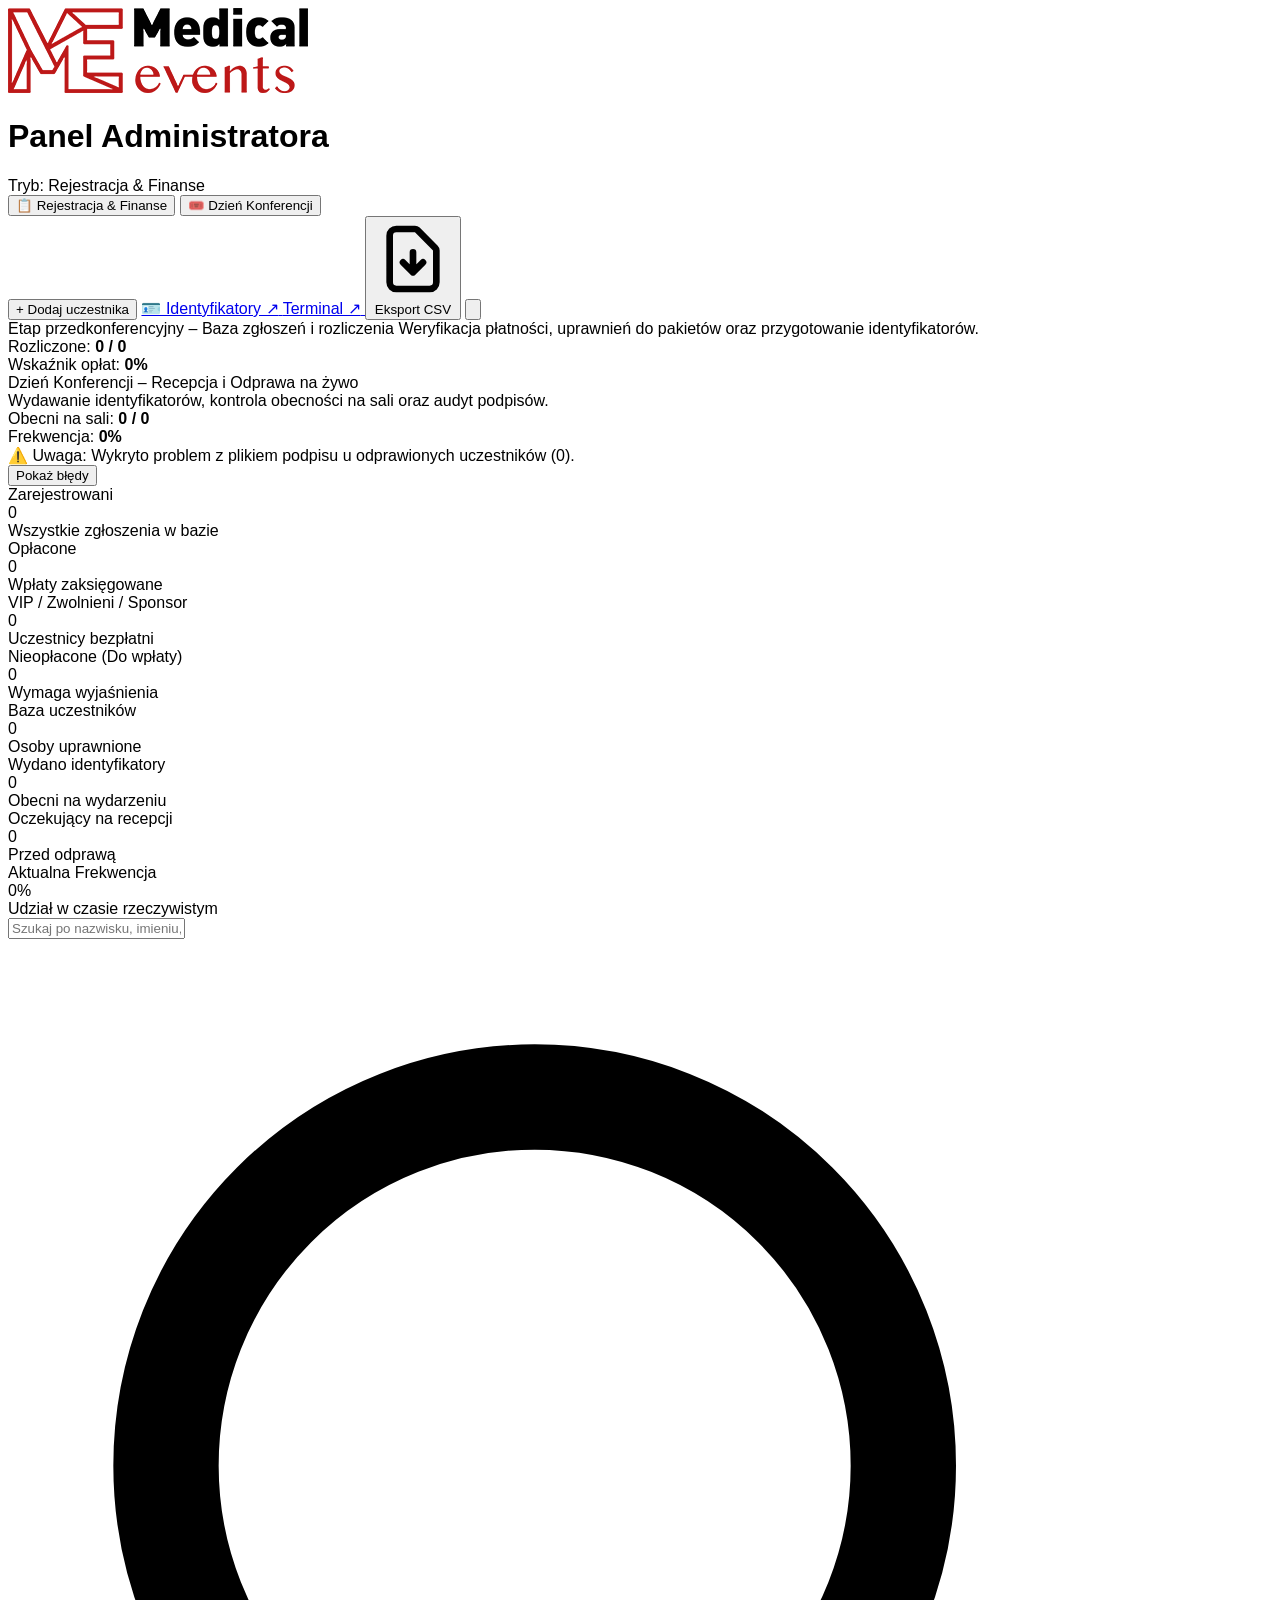
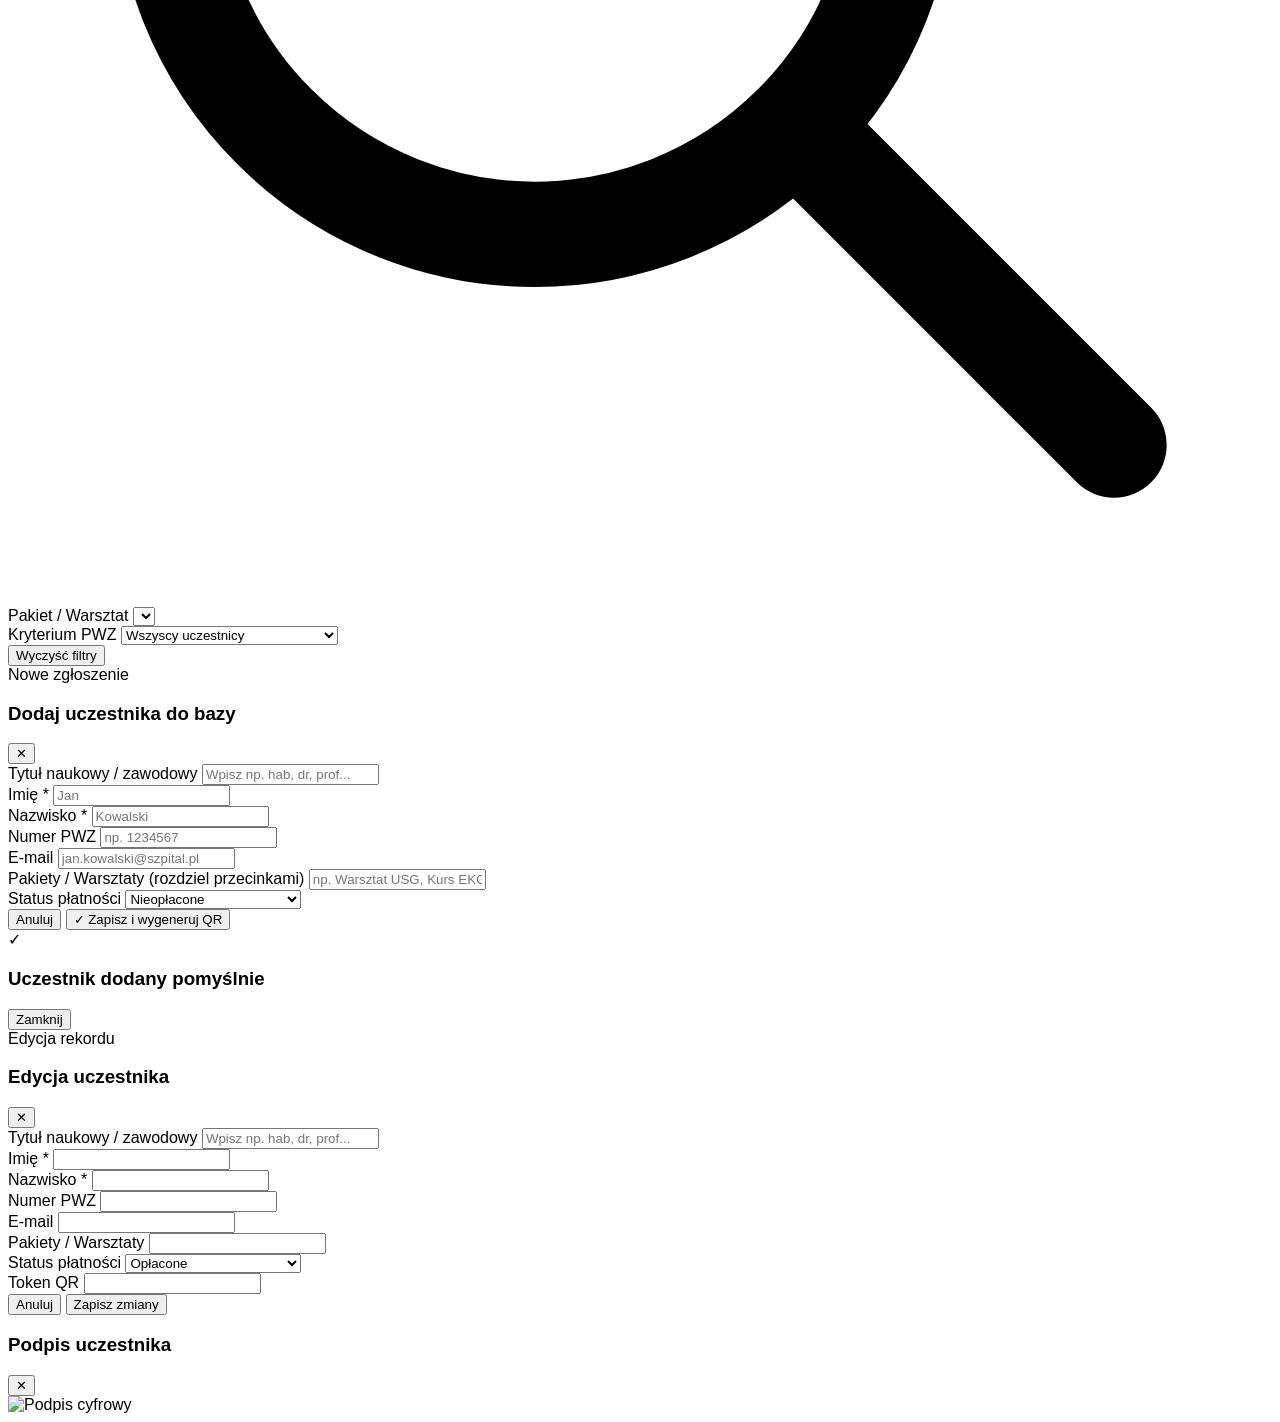
==== admin.html @ 94170e28 "chore: stabilny stan bazowy SKD 2026" ====
<!DOCTYPE html>
<html lang="pl" class="h-full">
<head>
  <meta charset="UTF-8" />
  <meta name="viewport" content="width=device-width, initial-scale=1.0" />
  <title>Medical Events – Panel Administratora</title>
  
  <!-- Skrypt QR -->
  <script src="https://cdnjs.cloudflare.com/ajax/libs/qrcodejs/1.0.0/qrcode.min.js"></script>
  <!-- Tailwind CSS -->
  <script src="https://cdn.tailwindcss.com"></script>
  <script>
    tailwind.config = {
      theme: {
        extend: {
          fontFamily: {
            sans: ['Arial', '-apple-system', 'BlinkMacSystemFont', 'Segoe UI', 'Roboto', 'Helvetica', 'sans-serif'],
          }
        }
      }
    }
  </script>
  <style>
    body {
      font-family: Arial, -apple-system, BlinkMacSystemFont, "Segoe UI", Roboto, Helvetica, sans-serif;
    }
    #admin-sig-canvas { touch-action: none; }
  </style>
  <script type="module" crossorigin src="/assets/admin-C3ojmlNM.js"></script>
  <link rel="modulepreload" crossorigin href="/assets/modulepreload-polyfill-P2Xu9kJm.js">
</head>
<body class="bg-slate-50 text-slate-800 min-h-full flex flex-col antialiased">

  <!-- Pasek górny -->
  <header class="bg-white border-b border-slate-200 px-4 sm:px-6 lg:px-8 py-3 flex flex-wrap items-center justify-between gap-3 sticky top-0 z-40 shadow-xs">
    <div class="flex items-center gap-3">
      <img 
        src="/logo.png" 
        alt="Medical Events Logo" 
        class="h-8 w-auto object-contain"
        onerror="this.onerror=null; this.src='https://medicalevents.pl/wp-content/uploads/2023/04/logo-medical-events.png';" 
      />
      <div class="h-5 w-px bg-slate-200 hidden sm:block"></div>
      <div>
        <h1 class="text-sm font-bold tracking-tight text-slate-900 leading-tight">Panel Administratora</h1>
        <span id="header-mode-indicator" class="text-xs text-slate-500 font-normal">Tryb: Rejestracja & Finanse</span>
      </div>
    </div>

    <!-- Przełącznik Etapów -->
    <div class="flex items-center bg-slate-100 p-0.5 rounded-lg border border-slate-200 text-xs font-semibold">
      <button id="btn-mode-pre" class="flex items-center gap-1.5 px-3 py-1.5 rounded-md transition-all bg-white text-slate-900 border border-slate-200 shadow-2xs">
        <span>📋</span>
        <span>Rejestracja & Finanse</span>
      </button>
      <button id="btn-mode-event" class="flex items-center gap-1.5 px-3 py-1.5 rounded-md transition-all text-slate-600 hover:text-slate-900">
        <span>🎟️</span>
        <span>Dzień Konferencji</span>
      </button>
    </div>

    <!-- Narzędzia -->
    <div class="flex items-center gap-2">
      <button id="btn-open-create-modal" class="bg-slate-900 hover:bg-slate-800 text-white text-xs font-semibold px-3 py-1.5 rounded-lg transition flex items-center gap-1.5 shadow-2xs">
        <span class="text-sm leading-none">+</span>
        <span>Dodaj uczestnika</span>
      </button>
      <a href="/badges.html" target="_blank" class="text-xs font-semibold text-slate-700 hover:text-slate-900 bg-slate-100 hover:bg-slate-200 border border-slate-200 px-3 py-1.5 rounded-lg transition flex items-center gap-1">
        <span>🪪 Identyfikatory ↗</span>
      </a>
      <a href="/" target="_blank" class="text-xs font-semibold text-slate-700 hover:text-slate-900 bg-slate-100 hover:bg-slate-200 border border-slate-200 px-3 py-1.5 rounded-lg transition flex items-center gap-1">
        <span>Terminal ↗</span>
      </a>
      <button id="btn-export-csv" class="bg-white hover:bg-slate-50 text-slate-700 border border-slate-200 text-xs font-semibold px-3 py-1.5 rounded-lg transition flex items-center gap-1 shadow-2xs">
        <svg class="w-3.5 h-3.5 text-slate-500" fill="none" stroke="currentColor" viewBox="0 0 24 24"><path stroke-linecap="round" stroke-linejoin="round" stroke-width="2" d="M12 10v6m0 0l-3-3m3 3l3-3m2 8H7a2 2 0 01-2-2V5a2 2 0 012-2h5.586a1 1 0 01.707.293l5.414 5.414a1 1 0 01.293.707V19a2 2 0 01-2 2z"/></svg>
        <span>Eksport CSV</span>
      </button>
      <button id="btn-refresh" title="Odśwież dane" class="bg-white hover:bg-slate-50 text-slate-600 p-1.5 rounded-lg transition border border-slate-200 shadow-2xs">
        <svg class="w-4 h-4" fill="none" stroke="currentColor" viewBox="0 0 24 24"><path stroke-linecap="round" stroke-linejoin="round" stroke-width="2" d="M4 4v5h.582m15.356 2A8.001 8.001 0 004.582 9m0 0H9m11 11v-5h-.581m0 0a8.003 8.003 0 01-15.357-2m15.357 2H15"/></svg>
      </button>
    </div>
  </header>

  <!-- Główna zawartość -->
  <main class="flex-1 w-full max-w-[1500px] mx-auto p-4 sm:p-6 flex flex-col gap-4">

    <!-- Subtelny pasek statusu trybu -->
    <div id="subbar-pre" class="bg-white border border-slate-200 rounded-xl p-4 flex flex-col sm:flex-row items-start sm:items-center justify-between gap-3 shadow-2xs">
      <div>
        <span class="text-xs font-bold text-slate-900 block">Etap przedkonferencyjny – Baza zgłoszeń i rozliczenia</span>
        <span class="text-xs text-slate-500">Weryfikacja płatności, uprawnień do pakietów oraz przygotowanie identyfikatorów.</span>
      </div>
      <div class="flex items-center gap-4 text-xs">
        <div class="text-slate-600">Rozliczone: <strong id="subbar-pre-ratio" class="text-slate-900">0 / 0</strong></div>
        <div class="h-4 w-px bg-slate-200"></div>
        <div class="text-slate-600">Wskaźnik opłat: <strong id="subbar-pre-pct" class="text-slate-900">0%</strong></div>
      </div>
    </div>

    <div id="subbar-event" class="hidden bg-white border border-slate-200 rounded-xl p-4 flex flex-col sm:flex-row items-start sm:items-center justify-between gap-3 shadow-2xs">
      <div>
        <div class="flex items-center gap-2">
          <span class="w-2 h-2 rounded-full bg-emerald-500"></span>
          <span class="text-xs font-bold text-slate-900 block">Dzień Konferencji – Recepcja i Odprawa na żywo</span>
        </div>
        <span class="text-xs text-slate-500">Wydawanie identyfikatorów, kontrola obecności na sali oraz audyt podpisów.</span>
      </div>
      <div class="flex items-center gap-4 text-xs">
        <div class="text-slate-600">Obecni na sali: <strong id="subbar-event-ratio" class="text-slate-900">0 / 0</strong></div>
        <div class="h-4 w-px bg-slate-200"></div>
        <div class="text-slate-600">Frekwencja: <strong id="subbar-event-pct" class="text-slate-900">0%</strong></div>
      </div>
    </div>

    <!-- Alert błędu podpisów -->
    <div id="sig-warning-banner" class="hidden bg-amber-50/70 border border-amber-200 text-amber-900 rounded-xl p-3.5 flex items-center justify-between gap-3 text-xs">
      <div class="flex items-center gap-2">
        <span class="font-bold">⚠️ Uwaga:</span>
        <span>Wykryto problem z plikiem podpisu u odprawionych uczestników (<span id="banner-error-count">0</span>).</span>
      </div>
      <button id="btn-filter-sig-errors" class="bg-amber-100 hover:bg-amber-200 text-amber-900 font-semibold px-3 py-1 rounded-md transition border border-amber-300">
        Pokaż błędy
      </button>
    </div>

    <!-- KAFELKI KPI: ETAP 1 -->
    <div id="kpi-pre" class="grid grid-cols-2 lg:grid-cols-4 gap-3">
      <div data-stat-filter="all" class="stat-card cursor-pointer bg-white border border-slate-200 rounded-xl p-4 shadow-2xs hover:border-slate-300 transition">
        <div class="text-xs text-slate-500 font-medium">Zarejestrowani</div>
        <div id="stat-pre-total" class="text-2xl font-bold text-slate-900 mt-1">0</div>
        <div class="text-[11px] text-slate-400 mt-0.5">Wszystkie zgłoszenia w bazie</div>
      </div>

      <div data-stat-filter="paid" class="stat-card cursor-pointer bg-white border border-slate-200 rounded-xl p-4 shadow-2xs hover:border-slate-300 transition">
        <div class="text-xs text-slate-500 font-medium">Opłacone</div>
        <div id="stat-pre-paid" class="text-2xl font-bold text-slate-900 mt-1">0</div>
        <div class="text-[11px] text-slate-500 mt-0.5">Wpłaty zaksięgowane</div>
      </div>

      <div data-stat-filter="exempt" class="stat-card cursor-pointer bg-white border border-slate-200 rounded-xl p-4 shadow-2xs hover:border-slate-300 transition">
        <div class="text-xs text-slate-500 font-medium">VIP / Zwolnieni / Sponsor</div>
        <div id="stat-pre-exempt" class="text-2xl font-bold text-slate-900 mt-1">0</div>
        <div class="text-[11px] text-slate-500 mt-0.5">Uczestnicy bezpłatni</div>
      </div>

      <div data-stat-filter="unpaid" class="stat-card cursor-pointer bg-white border border-slate-200 rounded-xl p-4 shadow-2xs hover:border-slate-300 transition">
        <div class="text-xs text-slate-500 font-medium">Nieopłacone (Do wpłaty)</div>
        <div id="stat-pre-unpaid" class="text-2xl font-bold text-slate-900 mt-1">0</div>
        <div class="text-[11px] text-slate-500 mt-0.5">Wymaga wyjaśnienia</div>
      </div>
    </div>

    <!-- KAFELKI KPI: ETAP 2 -->
    <div id="kpi-event" class="hidden grid grid-cols-2 lg:grid-cols-4 gap-3">
      <div data-stat-filter="all" class="stat-card cursor-pointer bg-white border border-slate-200 rounded-xl p-4 shadow-2xs hover:border-slate-300 transition">
        <div class="text-xs text-slate-500 font-medium">Baza uczestników</div>
        <div id="stat-event-total" class="text-2xl font-bold text-slate-900 mt-1">0</div>
        <div class="text-[11px] text-slate-400 mt-0.5">Osoby uprawnione</div>
      </div>

      <div data-stat-filter="attended" class="stat-card cursor-pointer bg-white border border-slate-200 rounded-xl p-4 shadow-2xs hover:border-slate-300 transition">
        <div class="text-xs text-slate-500 font-medium">Wydano identyfikatory</div>
        <div id="stat-event-attended" class="text-2xl font-bold text-slate-900 mt-1">0</div>
        <div class="text-[11px] text-slate-500 mt-0.5">Obecni na wydarzeniu</div>
      </div>

      <div data-stat-filter="pending" class="stat-card cursor-pointer bg-white border border-slate-200 rounded-xl p-4 shadow-2xs hover:border-slate-300 transition">
        <div class="text-xs text-slate-500 font-medium">Oczekujący na recepcji</div>
        <div id="stat-event-pending" class="text-2xl font-bold text-slate-900 mt-1">0</div>
        <div class="text-[11px] text-slate-500 mt-0.5">Przed odprawą</div>
      </div>

      <div class="bg-white border border-slate-200 rounded-xl p-4 shadow-2xs">
        <div class="text-xs text-slate-500 font-medium">Aktualna Frekwencja</div>
        <div id="stat-event-percentage" class="text-2xl font-bold text-slate-900 mt-1">0%</div>
        <div class="text-[11px] text-slate-500 mt-0.5">Udział w czasie rzeczywistym</div>
      </div>
    </div>

    <!-- Filtry i Szukajka -->
    <div class="bg-white border border-slate-200 rounded-xl p-4 shadow-2xs flex flex-col gap-3">
      <div class="flex flex-col lg:flex-row gap-3 items-stretch lg:items-center justify-between">
        <div class="relative flex-1">
          <input 
            id="search-input" 
            type="text" 
            placeholder="Szukaj po nazwisku, imieniu, PWZ, emailu, tokenie..." 
            class="w-full bg-slate-50/70 border border-slate-300 rounded-lg pl-9 pr-3 py-2 text-xs text-slate-900 focus:outline-none focus:border-slate-500 focus:bg-white transition"
          />
          <svg class="w-4 h-4 text-slate-400 absolute left-3 top-1/2 -translate-y-1/2" fill="none" stroke="currentColor" viewBox="0 0 24 24"><path stroke-linecap="round" stroke-linejoin="round" stroke-width="2" d="M21 21l-6-6m2-5a7 7 0 11-14 0 7 7 0 0114 0z"/></svg>
        </div>

        <div id="quick-filters-container" class="flex items-center gap-1.5 overflow-x-auto pb-1 lg:pb-0 text-xs"></div>
      </div>

      <div class="pt-2.5 border-t border-slate-100 grid grid-cols-1 sm:grid-cols-3 gap-3">
        <div>
          <label class="block text-[11px] font-semibold text-slate-500 mb-1">Pakiet / Warsztat</label>
          <select id="filter-package" class="w-full bg-slate-50/70 border border-slate-300 rounded-lg px-2.5 py-1.5 text-xs text-slate-800 focus:outline-none focus:border-slate-500"></select>
        </div>
        <div>
          <label class="block text-[11px] font-semibold text-slate-500 mb-1">Kryterium PWZ</label>
          <select id="filter-pwz" class="w-full bg-slate-50/70 border border-slate-300 rounded-lg px-2.5 py-1.5 text-xs text-slate-800 focus:outline-none focus:border-slate-500">
            <option value="all">Wszyscy uczestnicy</option>
            <option value="with_pwz">Tylko z numerem PWZ (Lekarze)</option>
            <option value="without_pwz">Bez numeru PWZ</option>
          </select>
        </div>
        <div class="flex items-end">
          <button id="btn-reset-filters" class="w-full bg-slate-100 hover:bg-slate-200 text-slate-700 border border-slate-200 py-1.5 px-3 rounded-lg text-xs font-semibold transition">
            Wyczyść filtry
          </button>
        </div>
      </div>
    </div>

    <!-- Tabela uczestników -->
    <div class="bg-white border border-slate-200 rounded-xl shadow-2xs overflow-hidden">
      <div class="overflow-x-auto">
        <table class="w-full text-left border-collapse">
          <thead id="table-head" class="bg-slate-50 border-b border-slate-200 text-[11px] font-semibold text-slate-600"></thead>
          <tbody id="attendees-tbody" class="divide-y divide-slate-100 text-xs text-slate-700"></tbody>
        </table>
      </div>
    </div>

  </main>

  <!-- MODAL: Dodawanie uczestnika -->
  <div id="create-attendee-modal" class="hidden fixed inset-0 bg-slate-900/40 backdrop-blur-2xs z-50 flex items-center justify-center p-4 overflow-y-auto">
    <div class="bg-white border border-slate-200 rounded-2xl max-w-lg w-full p-5 shadow-xl flex flex-col gap-4 my-auto">
      <div class="flex items-center justify-between border-b border-slate-100 pb-2.5">
        <div>
          <span class="text-[11px] font-semibold text-slate-500 uppercase tracking-wider">Nowe zgłoszenie</span>
          <h3 class="font-bold text-slate-900 text-base">Dodaj uczestnika do bazy</h3>
        </div>
        <button id="btn-close-create-modal" class="text-slate-400 hover:text-slate-700 text-base font-bold">✕</button>
      </div>

      <form id="create-attendee-form" class="flex flex-col gap-3 text-left text-xs">
        <div class="grid grid-cols-1 gap-2">
          <div class="relative">
            <label class="block font-medium text-slate-700 mb-1">Tytuł naukowy / zawodowy</label>
            <input type="text" id="create-academic-title" autocomplete="off" placeholder="Wpisz np. hab, dr, prof..." class="w-full bg-slate-50 border border-slate-300 rounded-lg px-2.5 py-1.5 text-slate-900 focus:outline-none focus:border-slate-500 focus:bg-white" />
            
            <!-- Lista podpowiedzi live -->
            <div id="create-academic-dropdown" class="hidden absolute left-0 right-0 top-full mt-1 bg-white border border-slate-200 rounded-lg shadow-lg max-h-48 overflow-y-auto z-50 divide-y divide-slate-100"></div>
          </div>
        </div>

        <div class="grid grid-cols-2 gap-2">
          <div>
            <label class="block font-medium text-slate-700 mb-1">Imię *</label>
            <input type="text" id="create-first-name" required placeholder="Jan" class="w-full bg-slate-50 border border-slate-300 rounded-lg px-2.5 py-1.5 text-slate-900 focus:outline-none focus:border-slate-500 focus:bg-white" />
          </div>
          <div>
            <label class="block font-medium text-slate-700 mb-1">Nazwisko *</label>
            <input type="text" id="create-last-name" required placeholder="Kowalski" class="w-full bg-slate-50 border border-slate-300 rounded-lg px-2.5 py-1.5 text-slate-900 focus:outline-none focus:border-slate-500 focus:bg-white" />
          </div>
        </div>

        <div class="grid grid-cols-2 gap-2">
          <div>
            <label class="block font-medium text-slate-700 mb-1">Numer PWZ</label>
            <input type="text" id="create-pwz" placeholder="np. 1234567" class="w-full bg-slate-50 border border-slate-300 rounded-lg px-2.5 py-1.5 font-mono text-slate-900 focus:outline-none focus:border-slate-500 focus:bg-white" />
          </div>
          <div>
            <label class="block font-medium text-slate-700 mb-1">E-mail</label>
            <input type="email" id="create-email" placeholder="jan.kowalski@szpital.pl" class="w-full bg-slate-50 border border-slate-300 rounded-lg px-2.5 py-1.5 text-slate-900 focus:outline-none focus:border-slate-500 focus:bg-white" />
          </div>
        </div>

        <div>
          <label class="block font-medium text-slate-700 mb-1">Pakiety / Warsztaty (rozdziel przecinkami)</label>
          <input type="text" id="create-packages" placeholder="np. Warsztat USG, Kurs EKG" class="w-full bg-slate-50 border border-slate-300 rounded-lg px-2.5 py-1.5 text-slate-900 focus:outline-none focus:border-slate-500 focus:bg-white" />
        </div>

        <div>
          <label class="block font-medium text-slate-700 mb-1">Status płatności</label>
          <select id="create-payment-status" class="w-full bg-slate-50 border border-slate-300 rounded-lg px-2.5 py-1.5 text-slate-900 focus:outline-none focus:border-slate-500">
            <option value="paid">Opłacone</option>
            <option value="exempt">Zwolniony / Sponsor / VIP</option>
            <option value="unpaid" selected>Nieopłacone</option>
          </select>
        </div>

        <div class="flex gap-2 pt-2 border-t border-slate-100">
          <button type="button" id="btn-cancel-create" class="w-1/3 bg-slate-100 hover:bg-slate-200 text-slate-700 font-semibold py-2 rounded-lg transition">
            Anuluj
          </button>
          <button type="submit" id="btn-save-create" class="w-2/3 bg-slate-900 hover:bg-slate-800 text-white font-semibold py-2 rounded-lg transition shadow-2xs">
            ✓ Zapisz i wygeneruj QR
          </button>
        </div>
      </form>
    </div>
  </div>

  <!-- MODAL: Wygenerowany QR -->
  <div id="qr-success-modal" class="hidden fixed inset-0 bg-slate-900/40 backdrop-blur-2xs z-50 flex items-center justify-center p-4">
    <div class="bg-white border border-slate-200 rounded-2xl max-w-xs w-full p-5 shadow-xl flex flex-col items-center text-center gap-2.5 my-auto">
      <div class="w-10 h-10 bg-slate-100 text-slate-800 rounded-full flex items-center justify-center text-base font-bold">✓</div>
      <h3 class="font-bold text-slate-900 text-sm">Uczestnik dodany pomyślnie</h3>
      <p id="qr-success-name" class="text-xs text-slate-600"></p>
      <div id="new-attendee-qrcode" class="p-2 bg-white border border-slate-200 rounded-xl my-1 flex justify-center"></div>
      <div class="text-[11px] font-mono text-slate-700 bg-slate-100 px-2.5 py-0.5 rounded" id="qr-success-token"></div>
      <button id="btn-close-qr-success" class="w-full bg-slate-900 hover:bg-slate-800 text-white text-xs font-semibold py-2 rounded-lg transition mt-1">
        Zamknij
      </button>
    </div>
  </div>

  <!-- MODAL: Edycja uczestnika -->
  <div id="edit-attendee-modal" class="hidden fixed inset-0 bg-slate-900/40 backdrop-blur-2xs z-50 flex items-center justify-center p-4 overflow-y-auto">
    <div class="bg-white border border-slate-200 rounded-2xl max-w-lg w-full p-5 shadow-xl flex flex-col gap-4 my-auto">
      <div class="flex items-center justify-between border-b border-slate-100 pb-2.5">
        <div>
          <span class="text-[11px] font-semibold text-slate-500 uppercase tracking-wider">Edycja rekordu</span>
          <h3 id="edit-modal-title" class="font-bold text-slate-900 text-base">Edycja uczestnika</h3>
        </div>
        <button id="btn-close-edit-modal" class="text-slate-400 hover:text-slate-700 text-base font-bold">✕</button>
      </div>

      <form id="edit-attendee-form" class="flex flex-col gap-3 text-left text-xs">
        <input type="hidden" id="edit-id" />
        <div class="grid grid-cols-1 gap-2">
          <div class="relative">
            <label class="block font-medium text-slate-700 mb-1">Tytuł naukowy / zawodowy</label>
            <input type="text" id="edit-academic-title" autocomplete="off" placeholder="Wpisz np. hab, dr, prof..." class="w-full bg-slate-50 border border-slate-300 rounded-lg px-2.5 py-1.5 text-slate-900 focus:outline-none focus:border-slate-500 focus:bg-white" />
            
            <!-- Lista podpowiedzi live -->
            <div id="edit-academic-dropdown" class="hidden absolute left-0 right-0 top-full mt-1 bg-white border border-slate-200 rounded-lg shadow-lg max-h-48 overflow-y-auto z-50 divide-y divide-slate-100"></div>
          </div>
        </div>

        <div class="grid grid-cols-2 gap-2">
          <div>
            <label class="block font-medium text-slate-700 mb-1">Imię *</label>
            <input type="text" id="edit-first-name" required class="w-full bg-slate-50 border border-slate-300 rounded-lg px-2.5 py-1.5 text-slate-900 focus:outline-none focus:border-slate-500 focus:bg-white" />
          </div>
          <div>
            <label class="block font-medium text-slate-700 mb-1">Nazwisko *</label>
            <input type="text" id="edit-last-name" required class="w-full bg-slate-50 border border-slate-300 rounded-lg px-2.5 py-1.5 text-slate-900 focus:outline-none focus:border-slate-500 focus:bg-white" />
          </div>
        </div>

        <div class="grid grid-cols-2 gap-2">
          <div>
            <label class="block font-medium text-slate-700 mb-1">Numer PWZ</label>
            <input type="text" id="edit-pwz" class="w-full bg-slate-50 border border-slate-300 rounded-lg px-2.5 py-1.5 font-mono text-slate-900 focus:outline-none focus:border-slate-500 focus:bg-white" />
          </div>
          <div>
            <label class="block font-medium text-slate-700 mb-1">E-mail</label>
            <input type="email" id="edit-email" class="w-full bg-slate-50 border border-slate-300 rounded-lg px-2.5 py-1.5 text-slate-900 focus:outline-none focus:border-slate-500 focus:bg-white" />
          </div>
        </div>

        <div>
          <label class="block font-medium text-slate-700 mb-1">Pakiety / Warsztaty</label>
          <input type="text" id="edit-packages" class="w-full bg-slate-50 border border-slate-300 rounded-lg px-2.5 py-1.5 text-slate-900 focus:outline-none focus:border-slate-500 focus:bg-white" />
        </div>

        <div class="grid grid-cols-2 gap-2">
          <div>
            <label class="block font-medium text-slate-700 mb-1">Status płatności</label>
            <select id="edit-payment-status" class="w-full bg-slate-50 border border-slate-300 rounded-lg px-2.5 py-1.5 text-slate-900 focus:outline-none focus:border-slate-500">
              <option value="paid">Opłacone</option>
              <option value="exempt">Zwolniony / Sponsor / VIP</option>
              <option value="unpaid">Nieopłacone</option>
            </select>
          </div>
          <div>
            <label class="block font-medium text-slate-700 mb-1">Token QR</label>
            <input type="text" id="edit-qr-token" class="w-full bg-slate-50 border border-slate-300 rounded-lg px-2.5 py-1.5 font-mono text-slate-900 uppercase focus:outline-none focus:border-slate-500 focus:bg-white" />
          </div>
        </div>

        <div class="flex gap-2 pt-2 border-t border-slate-100">
          <button type="button" id="btn-cancel-edit" class="w-1/3 bg-slate-100 text-slate-700 font-semibold py-2 rounded-lg transition">Anuluj</button>
          <button type="submit" id="btn-save-edit" class="w-2/3 bg-slate-900 text-white font-semibold py-2 rounded-lg shadow-2xs transition">Zapisz zmiany</button>
        </div>
      </form>
    </div>
  </div>

  <!-- MODAL: Podgląd podpisu -->
  <div id="sig-modal" class="hidden fixed inset-0 bg-slate-900/40 backdrop-blur-2xs z-50 flex items-center justify-center p-4">
    <div class="bg-white border border-slate-200 rounded-2xl max-w-md w-full p-4 shadow-xl flex flex-col gap-3 text-center my-auto">
      <div class="flex items-center justify-between border-b border-slate-100 pb-2">
        <h3 id="sig-modal-name" class="font-bold text-slate-900 text-sm truncate">Podpis uczestnika</h3>
        <button id="btn-close-sig-modal" class="text-slate-400 hover:text-slate-700 text-base font-bold">✕</button>
      </div>
      <div class="bg-slate-50 border border-slate-200 rounded-xl p-3 flex items-center justify-center min-h-[140px]">
        <img id="sig-modal-img" src="" alt="Podpis cyfrowy" class="max-h-36 object-contain" />
      </div>
    </div>
  </div>

</body>
</html>
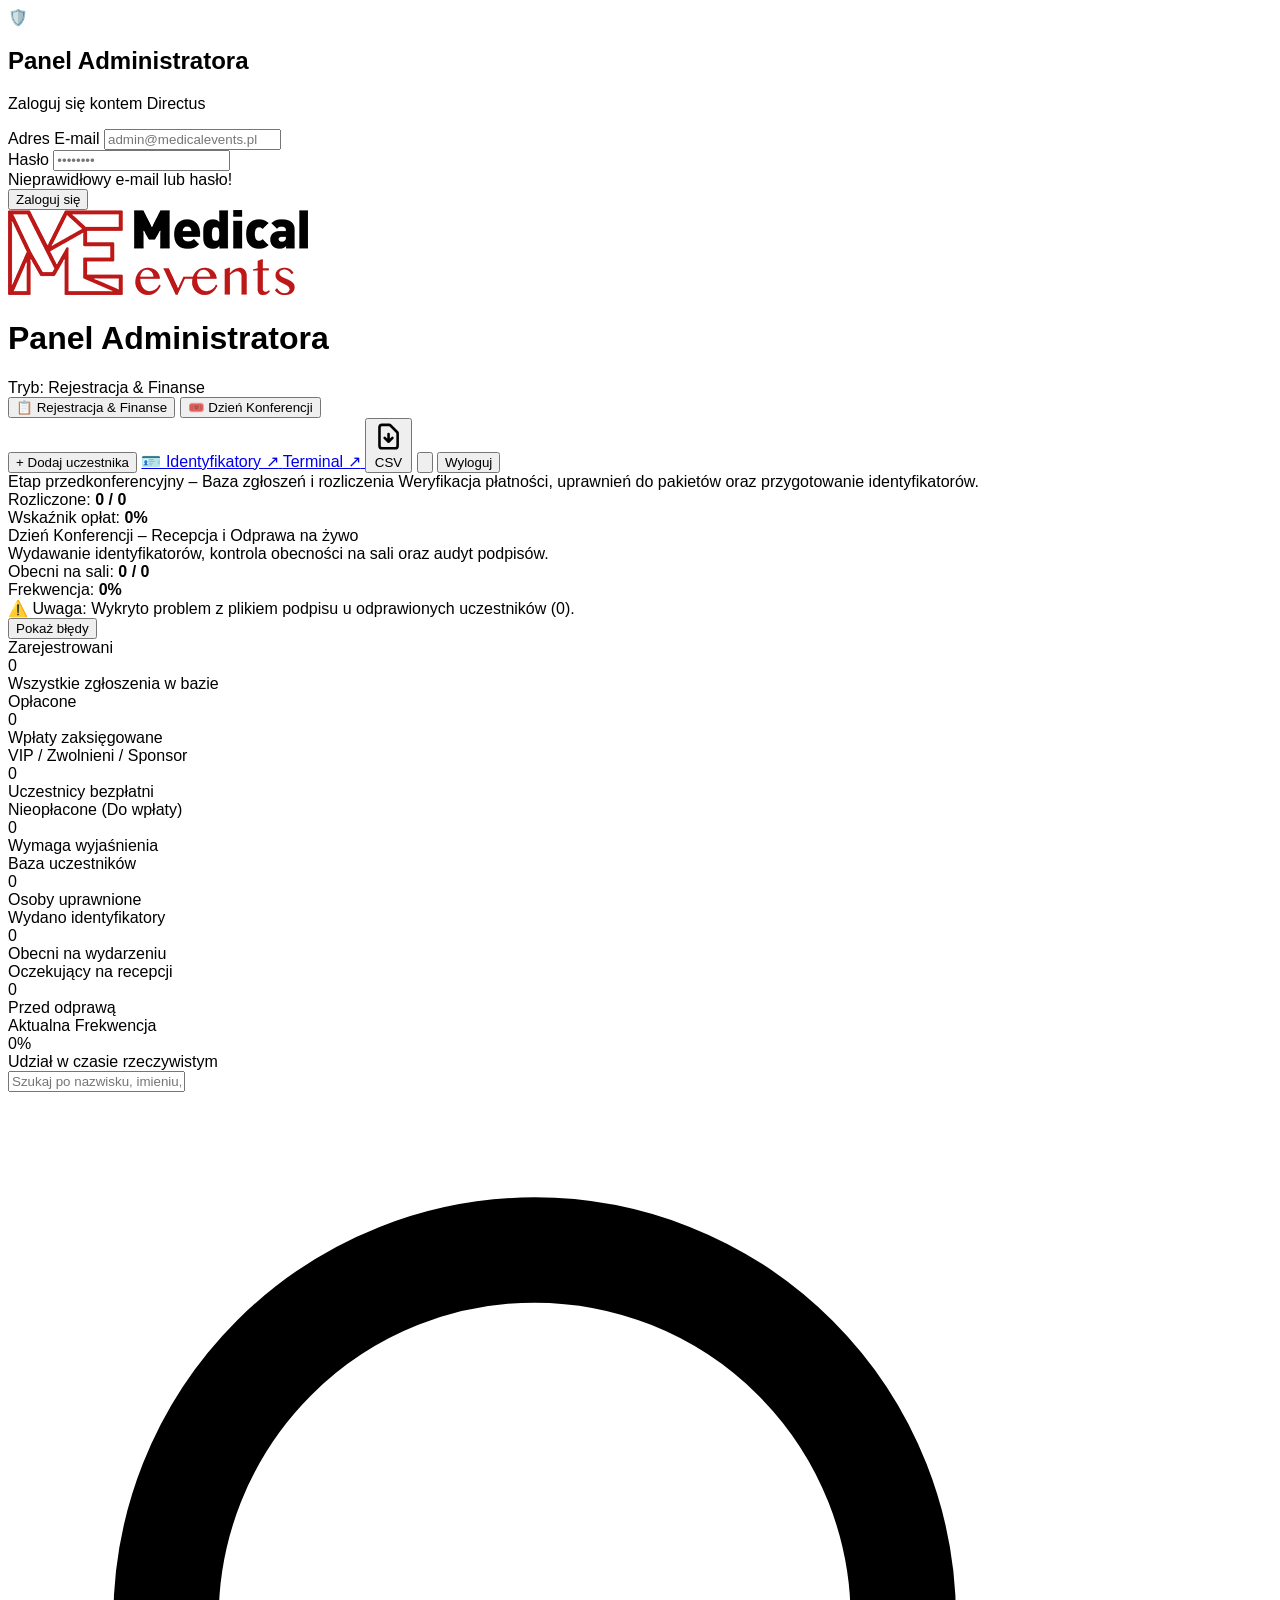
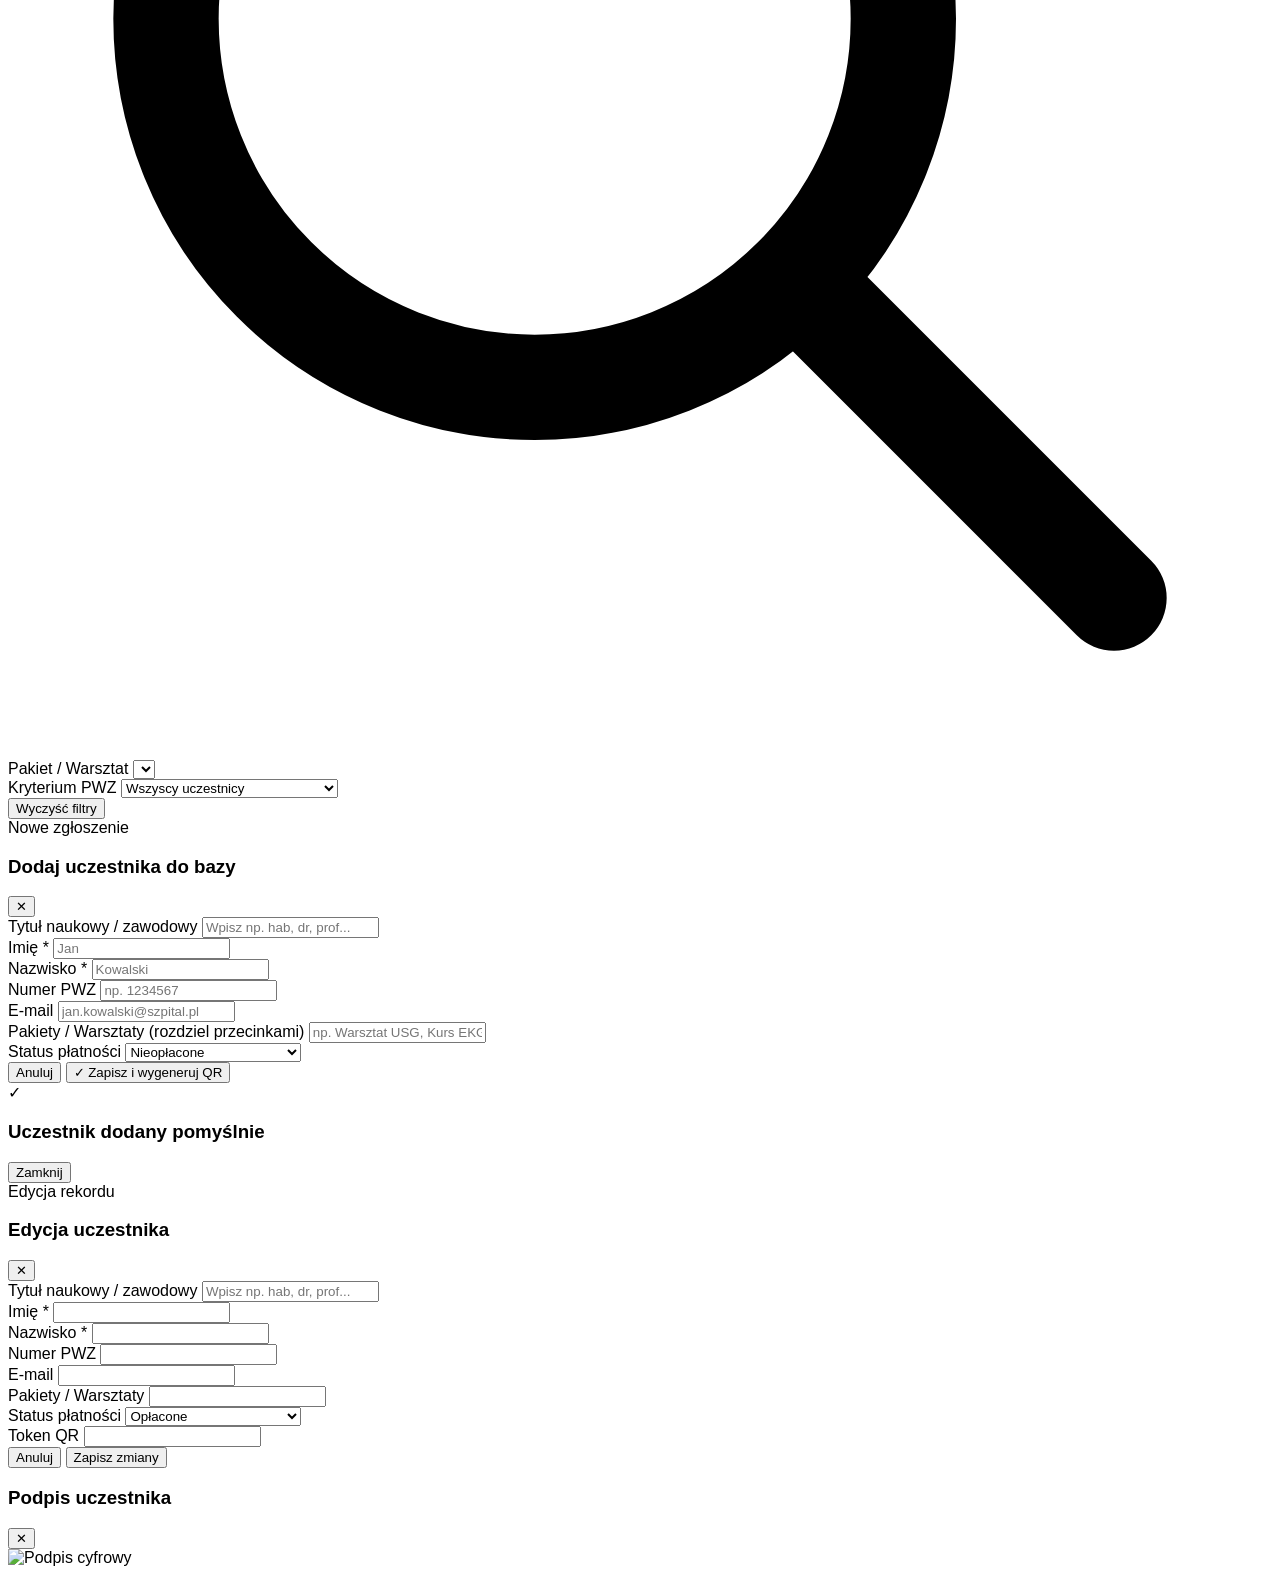
==== commit 5e784b97: "Refactor: Modular architecture with PIN terminal, JWT admin & QR attendee personalization" ====
--- a/admin.html
+++ b/admin.html
@@ -5,41 +5,50 @@
   <meta name="viewport" content="width=device-width, initial-scale=1.0" />
   <title>Medical Events – Panel Administratora</title>
   
-  <!-- Skrypt QR -->
+  <!-- QRCode.js -->
   <script src="https://cdnjs.cloudflare.com/ajax/libs/qrcodejs/1.0.0/qrcode.min.js"></script>
   <!-- Tailwind CSS -->
   <script src="https://cdn.tailwindcss.com"></script>
-  <script>
-    tailwind.config = {
-      theme: {
-        extend: {
-          fontFamily: {
-            sans: ['Arial', '-apple-system', 'BlinkMacSystemFont', 'Segoe UI', 'Roboto', 'Helvetica', 'sans-serif'],
-          }
-        }
-      }
-    }
-  </script>
   <style>
-    body {
-      font-family: Arial, -apple-system, BlinkMacSystemFont, "Segoe UI", Roboto, Helvetica, sans-serif;
-    }
-    #admin-sig-canvas { touch-action: none; }
+    body { font-family: -apple-system, BlinkMacSystemFont, "Segoe UI", Roboto, Helvetica, sans-serif; }
   </style>
-  <script type="module" crossorigin src="/assets/admin-C3ojmlNM.js"></script>
-  <link rel="modulepreload" crossorigin href="/assets/modulepreload-polyfill-P2Xu9kJm.js">
 </head>
 <body class="bg-slate-50 text-slate-800 min-h-full flex flex-col antialiased">
+
+  <!-- EKRAN LOGOWANIA ADMINISTRATORA -->
+  <div id="admin-login-screen" class="fixed inset-0 bg-slate-900 z-50 flex items-center justify-center p-4">
+    <div class="bg-white border border-slate-200 rounded-3xl max-w-sm w-full p-6 sm:p-7 shadow-2xl flex flex-col gap-4 my-auto">
+      <div class="text-center">
+        <div class="w-12 h-12 bg-slate-100 text-slate-900 rounded-2xl flex items-center justify-center text-xl mx-auto mb-2 font-bold shadow-inner">🛡️</div>
+        <h2 class="text-base font-bold text-slate-900">Panel Administratora</h2>
+        <p class="text-xs text-slate-500 mt-0.5">Zaloguj się kontem Directus</p>
+      </div>
+
+      <form id="admin-login-form" class="flex flex-col gap-3 text-xs">
+        <div>
+          <label class="block font-medium text-slate-700 mb-1">Adres E-mail</label>
+          <input type="email" id="login-email" required placeholder="admin@medicalevents.pl" class="w-full bg-slate-50 border border-slate-300 rounded-xl px-3 py-2 text-slate-900 focus:outline-none focus:border-slate-500 focus:bg-white" />
+        </div>
+        <div>
+          <label class="block font-medium text-slate-700 mb-1">Hasło</label>
+          <input type="password" id="login-password" required placeholder="••••••••" class="w-full bg-slate-50 border border-slate-300 rounded-xl px-3 py-2 text-slate-900 focus:outline-none focus:border-slate-500 focus:bg-white" />
+        </div>
+
+        <div id="login-error-msg" class="hidden text-[11px] font-bold text-rose-600 bg-rose-50 px-2.5 py-1.5 rounded-lg border border-rose-200">
+          Nieprawidłowy e-mail lub hasło!
+        </div>
+
+        <button type="submit" id="btn-submit-login" class="w-full bg-slate-900 hover:bg-slate-800 text-white font-bold py-2.5 rounded-xl transition shadow-xs mt-1">
+          Zaloguj się
+        </button>
+      </form>
+    </div>
+  </div>
 
   <!-- Pasek górny -->
   <header class="bg-white border-b border-slate-200 px-4 sm:px-6 lg:px-8 py-3 flex flex-wrap items-center justify-between gap-3 sticky top-0 z-40 shadow-xs">
     <div class="flex items-center gap-3">
-      <img 
-        src="/logo.png" 
-        alt="Medical Events Logo" 
-        class="h-8 w-auto object-contain"
-        onerror="this.onerror=null; this.src='https://medicalevents.pl/wp-content/uploads/2023/04/logo-medical-events.png';" 
-      />
+      <img src="/logo.png" alt="Medical Events Logo" class="h-8 w-auto object-contain" onerror="this.src='https://medicalevents.pl/wp-content/uploads/2023/04/logo-medical-events.png';" />
       <div class="h-5 w-px bg-slate-200 hidden sm:block"></div>
       <div>
         <h1 class="text-sm font-bold tracking-tight text-slate-900 leading-tight">Panel Administratora</h1>
@@ -73,18 +82,21 @@
       </a>
       <button id="btn-export-csv" class="bg-white hover:bg-slate-50 text-slate-700 border border-slate-200 text-xs font-semibold px-3 py-1.5 rounded-lg transition flex items-center gap-1 shadow-2xs">
         <svg class="w-3.5 h-3.5 text-slate-500" fill="none" stroke="currentColor" viewBox="0 0 24 24"><path stroke-linecap="round" stroke-linejoin="round" stroke-width="2" d="M12 10v6m0 0l-3-3m3 3l3-3m2 8H7a2 2 0 01-2-2V5a2 2 0 012-2h5.586a1 1 0 01.707.293l5.414 5.414a1 1 0 01.293.707V19a2 2 0 01-2 2z"/></svg>
-        <span>Eksport CSV</span>
+        <span>CSV</span>
       </button>
       <button id="btn-refresh" title="Odśwież dane" class="bg-white hover:bg-slate-50 text-slate-600 p-1.5 rounded-lg transition border border-slate-200 shadow-2xs">
         <svg class="w-4 h-4" fill="none" stroke="currentColor" viewBox="0 0 24 24"><path stroke-linecap="round" stroke-linejoin="round" stroke-width="2" d="M4 4v5h.582m15.356 2A8.001 8.001 0 004.582 9m0 0H9m11 11v-5h-.581m0 0a8.003 8.003 0 01-15.357-2m15.357 2H15"/></svg>
       </button>
+      <button id="btn-admin-logout" title="Wyloguj administratora" class="bg-rose-50 hover:bg-rose-100 text-rose-700 border border-rose-200 text-xs font-semibold px-2.5 py-1.5 rounded-lg transition">
+        Wyloguj
+      </button>
     </div>
   </header>
 
   <!-- Główna zawartość -->
   <main class="flex-1 w-full max-w-[1500px] mx-auto p-4 sm:p-6 flex flex-col gap-4">
 
-    <!-- Subtelny pasek statusu trybu -->
+    <!-- Pasek statusu trybu -->
     <div id="subbar-pre" class="bg-white border border-slate-200 rounded-xl p-4 flex flex-col sm:flex-row items-start sm:items-center justify-between gap-3 shadow-2xs">
       <div>
         <span class="text-xs font-bold text-slate-900 block">Etap przedkonferencyjny – Baza zgłoszeń i rozliczenia</span>
@@ -130,19 +142,16 @@
         <div id="stat-pre-total" class="text-2xl font-bold text-slate-900 mt-1">0</div>
         <div class="text-[11px] text-slate-400 mt-0.5">Wszystkie zgłoszenia w bazie</div>
       </div>
-
       <div data-stat-filter="paid" class="stat-card cursor-pointer bg-white border border-slate-200 rounded-xl p-4 shadow-2xs hover:border-slate-300 transition">
         <div class="text-xs text-slate-500 font-medium">Opłacone</div>
         <div id="stat-pre-paid" class="text-2xl font-bold text-slate-900 mt-1">0</div>
         <div class="text-[11px] text-slate-500 mt-0.5">Wpłaty zaksięgowane</div>
       </div>
-
       <div data-stat-filter="exempt" class="stat-card cursor-pointer bg-white border border-slate-200 rounded-xl p-4 shadow-2xs hover:border-slate-300 transition">
         <div class="text-xs text-slate-500 font-medium">VIP / Zwolnieni / Sponsor</div>
         <div id="stat-pre-exempt" class="text-2xl font-bold text-slate-900 mt-1">0</div>
         <div class="text-[11px] text-slate-500 mt-0.5">Uczestnicy bezpłatni</div>
       </div>
-
       <div data-stat-filter="unpaid" class="stat-card cursor-pointer bg-white border border-slate-200 rounded-xl p-4 shadow-2xs hover:border-slate-300 transition">
         <div class="text-xs text-slate-500 font-medium">Nieopłacone (Do wpłaty)</div>
         <div id="stat-pre-unpaid" class="text-2xl font-bold text-slate-900 mt-1">0</div>
@@ -157,19 +166,16 @@
         <div id="stat-event-total" class="text-2xl font-bold text-slate-900 mt-1">0</div>
         <div class="text-[11px] text-slate-400 mt-0.5">Osoby uprawnione</div>
       </div>
-
       <div data-stat-filter="attended" class="stat-card cursor-pointer bg-white border border-slate-200 rounded-xl p-4 shadow-2xs hover:border-slate-300 transition">
         <div class="text-xs text-slate-500 font-medium">Wydano identyfikatory</div>
         <div id="stat-event-attended" class="text-2xl font-bold text-slate-900 mt-1">0</div>
         <div class="text-[11px] text-slate-500 mt-0.5">Obecni na wydarzeniu</div>
       </div>
-
       <div data-stat-filter="pending" class="stat-card cursor-pointer bg-white border border-slate-200 rounded-xl p-4 shadow-2xs hover:border-slate-300 transition">
         <div class="text-xs text-slate-500 font-medium">Oczekujący na recepcji</div>
         <div id="stat-event-pending" class="text-2xl font-bold text-slate-900 mt-1">0</div>
         <div class="text-[11px] text-slate-500 mt-0.5">Przed odprawą</div>
       </div>
-
       <div class="bg-white border border-slate-200 rounded-xl p-4 shadow-2xs">
         <div class="text-xs text-slate-500 font-medium">Aktualna Frekwencja</div>
         <div id="stat-event-percentage" class="text-2xl font-bold text-slate-900 mt-1">0%</div>
@@ -181,15 +187,9 @@
     <div class="bg-white border border-slate-200 rounded-xl p-4 shadow-2xs flex flex-col gap-3">
       <div class="flex flex-col lg:flex-row gap-3 items-stretch lg:items-center justify-between">
         <div class="relative flex-1">
-          <input 
-            id="search-input" 
-            type="text" 
-            placeholder="Szukaj po nazwisku, imieniu, PWZ, emailu, tokenie..." 
-            class="w-full bg-slate-50/70 border border-slate-300 rounded-lg pl-9 pr-3 py-2 text-xs text-slate-900 focus:outline-none focus:border-slate-500 focus:bg-white transition"
-          />
+          <input id="search-input" type="text" placeholder="Szukaj po nazwisku, imieniu, PWZ, emailu, tokenie..." class="w-full bg-slate-50/70 border border-slate-300 rounded-lg pl-9 pr-3 py-2 text-xs text-slate-900 focus:outline-none focus:border-slate-500 focus:bg-white transition" />
           <svg class="w-4 h-4 text-slate-400 absolute left-3 top-1/2 -translate-y-1/2" fill="none" stroke="currentColor" viewBox="0 0 24 24"><path stroke-linecap="round" stroke-linejoin="round" stroke-width="2" d="M21 21l-6-6m2-5a7 7 0 11-14 0 7 7 0 0114 0z"/></svg>
         </div>
-
         <div id="quick-filters-container" class="flex items-center gap-1.5 overflow-x-auto pb-1 lg:pb-0 text-xs"></div>
       </div>
 
@@ -223,7 +223,6 @@
         </table>
       </div>
     </div>
-
   </main>
 
   <!-- MODAL: Dodawanie uczestnika -->
@@ -238,14 +237,10 @@
       </div>
 
       <form id="create-attendee-form" class="flex flex-col gap-3 text-left text-xs">
-        <div class="grid grid-cols-1 gap-2">
-          <div class="relative">
-            <label class="block font-medium text-slate-700 mb-1">Tytuł naukowy / zawodowy</label>
-            <input type="text" id="create-academic-title" autocomplete="off" placeholder="Wpisz np. hab, dr, prof..." class="w-full bg-slate-50 border border-slate-300 rounded-lg px-2.5 py-1.5 text-slate-900 focus:outline-none focus:border-slate-500 focus:bg-white" />
-            
-            <!-- Lista podpowiedzi live -->
-            <div id="create-academic-dropdown" class="hidden absolute left-0 right-0 top-full mt-1 bg-white border border-slate-200 rounded-lg shadow-lg max-h-48 overflow-y-auto z-50 divide-y divide-slate-100"></div>
-          </div>
+        <div class="relative">
+          <label class="block font-medium text-slate-700 mb-1">Tytuł naukowy / zawodowy</label>
+          <input type="text" id="create-academic-title" autocomplete="off" placeholder="Wpisz np. hab, dr, prof..." class="w-full bg-slate-50 border border-slate-300 rounded-lg px-2.5 py-1.5 text-slate-900 focus:outline-none focus:border-slate-500 focus:bg-white" />
+          <div id="create-academic-dropdown" class="hidden absolute left-0 right-0 top-full mt-1 bg-white border border-slate-200 rounded-lg shadow-lg max-h-48 overflow-y-auto z-50 divide-y divide-slate-100"></div>
         </div>
 
         <div class="grid grid-cols-2 gap-2">
@@ -285,12 +280,8 @@
         </div>
 
         <div class="flex gap-2 pt-2 border-t border-slate-100">
-          <button type="button" id="btn-cancel-create" class="w-1/3 bg-slate-100 hover:bg-slate-200 text-slate-700 font-semibold py-2 rounded-lg transition">
-            Anuluj
-          </button>
-          <button type="submit" id="btn-save-create" class="w-2/3 bg-slate-900 hover:bg-slate-800 text-white font-semibold py-2 rounded-lg transition shadow-2xs">
-            ✓ Zapisz i wygeneruj QR
-          </button>
+          <button type="button" id="btn-cancel-create" class="w-1/3 bg-slate-100 hover:bg-slate-200 text-slate-700 font-semibold py-2 rounded-lg transition">Anuluj</button>
+          <button type="submit" id="btn-save-create" class="w-2/3 bg-slate-900 hover:bg-slate-800 text-white font-semibold py-2 rounded-lg transition shadow-2xs">✓ Zapisz i wygeneruj QR</button>
         </div>
       </form>
     </div>
@@ -304,9 +295,7 @@
       <p id="qr-success-name" class="text-xs text-slate-600"></p>
       <div id="new-attendee-qrcode" class="p-2 bg-white border border-slate-200 rounded-xl my-1 flex justify-center"></div>
       <div class="text-[11px] font-mono text-slate-700 bg-slate-100 px-2.5 py-0.5 rounded" id="qr-success-token"></div>
-      <button id="btn-close-qr-success" class="w-full bg-slate-900 hover:bg-slate-800 text-white text-xs font-semibold py-2 rounded-lg transition mt-1">
-        Zamknij
-      </button>
+      <button id="btn-close-qr-success" class="w-full bg-slate-900 hover:bg-slate-800 text-white text-xs font-semibold py-2 rounded-lg transition mt-1">Zamknij</button>
     </div>
   </div>
 
@@ -316,21 +305,17 @@
       <div class="flex items-center justify-between border-b border-slate-100 pb-2.5">
         <div>
           <span class="text-[11px] font-semibold text-slate-500 uppercase tracking-wider">Edycja rekordu</span>
-          <h3 id="edit-modal-title" class="font-bold text-slate-900 text-base">Edycja uczestnika</h3>
+          <h3 class="font-bold text-slate-900 text-base">Edycja uczestnika</h3>
         </div>
         <button id="btn-close-edit-modal" class="text-slate-400 hover:text-slate-700 text-base font-bold">✕</button>
       </div>
 
       <form id="edit-attendee-form" class="flex flex-col gap-3 text-left text-xs">
         <input type="hidden" id="edit-id" />
-        <div class="grid grid-cols-1 gap-2">
-          <div class="relative">
-            <label class="block font-medium text-slate-700 mb-1">Tytuł naukowy / zawodowy</label>
-            <input type="text" id="edit-academic-title" autocomplete="off" placeholder="Wpisz np. hab, dr, prof..." class="w-full bg-slate-50 border border-slate-300 rounded-lg px-2.5 py-1.5 text-slate-900 focus:outline-none focus:border-slate-500 focus:bg-white" />
-            
-            <!-- Lista podpowiedzi live -->
-            <div id="edit-academic-dropdown" class="hidden absolute left-0 right-0 top-full mt-1 bg-white border border-slate-200 rounded-lg shadow-lg max-h-48 overflow-y-auto z-50 divide-y divide-slate-100"></div>
-          </div>
+        <div class="relative">
+          <label class="block font-medium text-slate-700 mb-1">Tytuł naukowy / zawodowy</label>
+          <input type="text" id="edit-academic-title" autocomplete="off" placeholder="Wpisz np. hab, dr, prof..." class="w-full bg-slate-50 border border-slate-300 rounded-lg px-2.5 py-1.5 text-slate-900 focus:outline-none focus:border-slate-500 focus:bg-white" />
+          <div id="edit-academic-dropdown" class="hidden absolute left-0 right-0 top-full mt-1 bg-white border border-slate-200 rounded-lg shadow-lg max-h-48 overflow-y-auto z-50 divide-y divide-slate-100"></div>
         </div>
 
         <div class="grid grid-cols-2 gap-2">
@@ -396,5 +381,6 @@
     </div>
   </div>
 
+  <script type="module" src="js/admin.js"></script>
 </body>
 </html>
